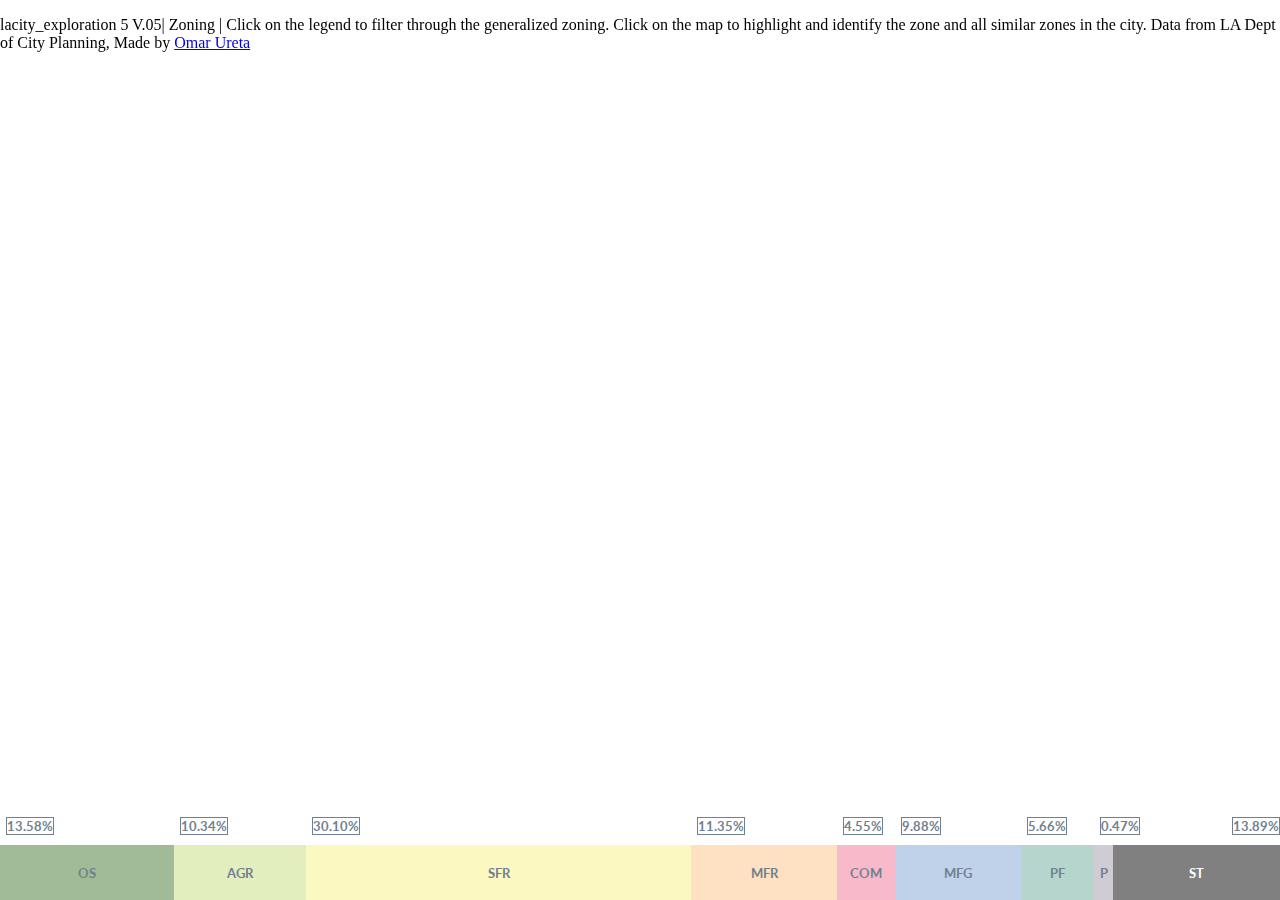
==== index_2.html @ 19f3023e "push alternative maps" ====
<!DOCTYPE html>
<html>
<head>
    <meta charset='utf-8' />
    <title>LACITY_EXPLORATION 5 | ZONING</title>
    <meta name='viewport' content='initial-scale=1,maximum-scale=1,user-scalable=no' />
    <link href='css/main_2.css' rel='stylesheet' type='text/css'>
    <script src='https://api.tiles.mapbox.com/mapbox-gl-js/v0.19.1/mapbox-gl.js'></script>
    <link href='http://fonts.googleapis.com/css?family=Lato:400,700' rel='stylesheet' type='text/css'>
    <link href='https://api.tiles.mapbox.com/mapbox-gl-js/v0.19.1/mapbox-gl.css' rel='stylesheet' />
    <script src='https://api.mapbox.com/mapbox-gl-js/plugins/mapbox-gl-geocoder/v1.1.0/mapbox-gl-geocoder.js'></script>
    <link rel='stylesheet' href='https://api.mapbox.com/mapbox-gl-js/plugins/mapbox-gl-geocoder/v1.1.0/mapbox-gl-geocoder.css' type='text/css' />
    <script src="https://code.jquery.com/jquery-1.10.2.js"></script>

</head>
<body>
<div id='map'></div>
<div id='title'>
    <p>lacity_exploration 5 V.05| Zoning | Click on the legend to filter through the generalized zoning. Click on the map to highlight and identify the zone and all similar zones in the city. Data from LA Dept of City Planning, Made by <a href="http://www.theworks.la">Omar Ureta</p>
    <p></a></p>
    </div>
<div class='map-overlay top'>
    <div class='map-overlay-inner'>
        <fieldset>
            <label>lacity_exploration 5 | Los Angeles City Zoning Map | V.06</label>
            <p>Click on the legend to filter through the generalized zoning. Click on the map to highlight and identify the zone and all similar zones in the city. Data from LA Dept of City Planning, Made by <a href="http://www.theworks.la">Omar Ureta</a></p>
        </fieldset>
        <fieldset>
            <label>Generalized Zoning</label>
            <div id='swatches'>
            <button style="background:rgba(67,119,44,.5)" onclick='groupchange("openspace",this)'>Open Space</button>
            <button style="background:rgba(196,220,122,.5)" onclick='groupchange("agricultural",this)'>Agricultural</button>
            <button style="background:rgba(246,242,131,.5)" onclick='groupchange("singlefamily",this)'>Single Family Residential</button>
            <button style="background:rgba(252,194,133,.5)" onclick='groupchange("multifamily",this)'>Multifamily Residential</button>
            <button style="background:rgba(241,114,151,.5)" onclick='groupchange("commercial",this)'>Commercial</button>
            <button style="background:rgba(127,164,213,.5)" onclick='groupchange("manufacturing",this)'>Manufacturing</button>
            <button style="background:rgba(159,152,168,.5)" onclick='groupchange("parking",this)'>Parking</button>
            <button style="background:rgba(108,171,152,.5)" onclick='groupchange("publicfacility",this)'>Public Facilities</button>
            </div>
        </fieldset>
    </div>
</div>
<div class='legend-overlay'>
    <div class='legend-overlay-inner'>
        <button class='os' onclick='groupchange("openspace",this)' title="Open Space">OS
            <div id='chartlabel'>13.58%</div>

        </button>
        <button class='ag' onclick='groupchange("agricultural",this)' title="Agricultural">AGR
            <div id='chartlabel'>10.34%</div>
        </button>
        <button class='sfr' onclick='groupchange("singlefamily",this)' title="Single Family Residential">SFR
            <div id='chartlabel'>30.10%</div>
        </button>
        <button class='mfr' onclick='groupchange("multifamily",this)' title="Multifamily Residential">MFR
            <div id='chartlabel'>11.35%</div>
        </button>
        <button class='com' onclick='groupchange("commercial",this)' title="Commercial">COM
            <div id='chartlabel'>4.55%</div>
        </button>
        <button class='mfrg' onclick='groupchange("manufacturing",this)' title="Manufacturing">MFG
            <div id='chartlabel'>9.88%</div>
        </button>
        <button class='pubf' onclick='groupchange("publicfacility",this)' title="Public Facilities">PF
            <div id='chartlabel'>5.66%</div>
        </button>
        <button class='pkg' onclick='groupchange("parking",this)' title="Parking">P
            <div id='chartlabel'>0.47%</div>
        </button>
        <button class='roads' title="Roads">ST
            <div id='chartlabel' style='right:0; border-color:slategrey; color:slategrey'>13.89%</div>
        </button>
        
        <!--<div id='infobox' class='os' onclick='groupchange("openspace",this)' title="Open Space">13.58% of LA is zoned Open Space</div>
        <div id='infobox' class='ag' onclick='groupchange("agricultural",this)' title="Agricultural">10.34% of LA is zoned Agricultural</div>
        <div id='infobox' class='sfr' onclick='groupchange("singlefamily",this)' title="Single Family Residential">30.10% of LA is zoned Single Family Residential</div>
        <div id='infobox' class='mfr' onclick='groupchange("multifamily",this)' title="Multifamily Residential">11.35% of LA is zoned Multifamily Residential</div>
        <div id='infobox' class='com' onclick='groupchange("commercial",this)' title="Commercial">4.55% of LA is zoned Commercial</div>
        <div id='infobox' class='mfrg' onclick='groupchange("manufacturing",this)' title="Manufacturing">9.88% of LA is zoned Manufacturing</div>
        <div id='infobox' class='pubf' onclick='groupchange("publicfacility",this)' title="Public Facilities">5.66% of LA is Zoned Public Facilities</div>
        <div id='infobox' class='pkg' onclick='groupchange("parking",this)' title="Parking">0.47% of LA is zoned Parking</div>
        <div id='infobox' class='roads' title="Roads">13.89% of LA is just streets</div>-->    
    </div>
    </div>
<script>
mapboxgl.accessToken = 'pk.eyJ1IjoiY3J1emluNzN2dyIsImEiOiJjaW80MHJvNzgwMWcwdmFrams0OHAxaWozIn0.6TXveIiYaYPFdf8QTO6Ssw';
var map = new mapboxgl.Map({
    container: 'map',
    style: 'js/style.json',
    zoom: 10,
    center: [-118.2621, 34.0267],
    hash:true,
    attributionControl: false
});

map.addControl(new mapboxgl.Geocoder({
    position:'top-right',
    proximity:[-118.2621, 34.0267],
    placeholder:"Search by Address"
}));
map.dragRotate.disable();
map.touchZoomRotate.disableRotation();

// When a click event occurs near a marker icon, open a popup at the location of
// the feature, with description HTML from its properties.
var prevpaintlayer = 'RE15_303';
map.on('click', function (e) {
    var features = map.queryRenderedFeatures(e.point, {});
    var srcfeature = map.querySourceFeatures("lacity_zoning")
    if (!features.length) {
        return;
    }
    
    var feature = features[0];
    console.log(feature);
    if (feature.layer['source-layer']==='lacity_zoning'){
        map.setPaintProperty(prevpaintlayer,'fill-opacity',.5);
        map.setPaintProperty(prevpaintlayer,'fill-antialias',false);
        
        //document.getElementById('infobox').innerHTML = '<h1>ZONE: '+feature.properties.ZONE_CLASS+'</h1>'
    var popup = new mapboxgl.Popup()
        .setLngLat(map.unproject(e.point))
        .setHTML("<h3>ZONE: "+feature.properties.ZONE_CMPLT+"<h3>ZONE CLASS: "+feature.properties.ZONE_CLASS)
        .addTo(map);
        
        map.setPaintProperty(feature.layer.id,'fill-opacity',1);
        map.setPaintProperty(feature.layer.id,'fill-antialias',true)
        map.setPaintProperty(feature.layer.id,'fill-outline-color','#818181')
        prevpaintlayer = feature.layer.id;
}
});

// Use the same approach as above to indicate that the symbols are clickable
// by changing the cursor style to 'pointer'.
map.on('mousemove', function (e) {
    var features = map.queryRenderedFeatures(e.point, {});
    map.getCanvas().style.cursor = (features.length) ? 'pointer' : '';
});

var stylelog;
$.getJSON('js/style.json', function(json) {
  stylelog = json;
});
    
    
var groupchange = function(groupname,e){
    var groupindex;
    
    //Finds the group index that matches the group label of the style
    $.each(stylelog.metadata['mapbox:groups'], function(index,value){
    if (value.name===groupname){
        groupindex=index;
    }
    });
    //Finds the layer within the group index to turn off/on the layer
    $.each(stylelog.layers, function(index,value){
        if (value.metadata != null){            
            if (value.metadata['mapbox:group']===groupindex){
                var visibility = map.getLayoutProperty(value.id, 'visibility');
                if (visibility === 'visible') {
                    map.setLayoutProperty(value.id, 'visibility', 'none');
                    $(e).addClass('active');
                    //e.className = 'active'
                } else {
                    //e.className = '';
                    $(e).removeClass('active');
                    map.setLayoutProperty(value.id, 'visibility', 'visible');
                }
            }
        }
    });
}

//Hover over to bring primary menu
$("button").hover(
    function(){
        var getbuttonclass = $(this).attr('class');
        $("#infobox."+getbuttonclass).toggleClass('onzoneclass');
        $("#zonebox."+getbuttonclass).toggleClass('onzoneclass');
    }
);
</script>

</body>
</html>
---- css/main_2.css ----
body { margin:0; padding:0; }
#map { position:fixed; top:55px; bottom:110px; width:100%; }
#title {position:fixed; top:0px; height:55px; width:100%; }

.map-overlay {
    display:none;
    font: 14px/20px 'Lato', Lato, Helvetica, sans-serif;
    position: absolute;
    width: 240px;
    left: 0;
    padding: 10px;
}

.map-overlay .map-overlay-inner {
    background-color: #fff;
    box-shadow:0 1px 2px rgba(0, 0, 0, 0.10);
    border-radius: 3px;
    margin-bottom: 10px;
}

.map-overlay-inner fieldset {
    border: none;
    padding: 0;
    margin: 0 0 10px;
}

.map-overlay-inner fieldset:last-child {
    margin: 0;
}

.map-overlay-inner select {
    width: 100%;
}

.map-overlay-inner label {
    display: block;
    font-weight: bold;
    margin: 0 0 5px;
    padding:5px;
}

.map-overlay-inner p {
    padding:5px;
}

.map-overlay-inner button {
    font-family: Lato;
    font-weight: bold;
    font-size:1.2em;
    display: inline-block;
    color: slategrey;
    width: 240px;
    height: 40px;
    border: none;
    cursor: pointer;
}

.map-overlay-inner button.active {
    font-family: Lato;
    font-weight: bold;
    font-size:1em;
    display: inline-block;
    color: black;
    width: 240px;
    height: 40px;
    border: none;
    cursor: pointer;
    opacity:0.25;
}

.map-overlay-inner button:focus {
    outline: none;
}

.map-overlay-inner button:hover {
    box-shadow:inset 0 0 0 3px rgba(0, 0, 0, 0.10);
}

.legend-overlay {
    font-size:0;
    position: absolute;
    width: 100%;
    bottom: 0;
    left: 0;
}

.legend-overlay .legend-overlay-inner {
    /* background-color: #fff; */
    /* box-shadow:0 1px 2px rgba(0, 0, 0, 0.10); */
    /* border-radius: 3px; */
}

.legend-overlay-inner button {
    font-family: Lato;
    font-weight: bold;
    display: inline-block;
    height: 55px;
    border: none;
    cursor: pointer;
}

.legend-overlay-inner button.active {
    font-family: Lato;
    font-weight: bold;
    display: inline-block;
    color: black;
    border: none;
    cursor: pointer;
    opacity:0.25;
}

.os {
    background:#a1bb96;
    width:13.58%;;
    color: slategrey;
}

.ag {
    background:#e2eebd; 
    width:10.34%;
    color: slategrey;
        
}

.sfr {
    background:#fbf9c1; 
    width:30.10%;
    color: slategrey;
}

.mfr {
    background:#fee1c2; 
    width:11.35%;
    color: slategrey;
}

.com {
    background:#f8b9cb; 
    width:4.55%;
    color: slategrey;
}

.mfrg {
    background:#bfd2ea; 
    width:9.88%;
    color: slategrey;
}

.pkg {
    background:#cfccd4; 
    width:1.47%;
    color: slategrey;
}

.pubf {
    background:#b6d5cc; 
    width:5.66%;
    color: slategrey;
}

.roads {
    background:#808080;
    width: 13.07%;
    color:white;
}

.legend-overlay-inner button:focus {
    outline: none;
}

.legend-overlay-inner button:hover {
    box-shadow:inset 0 0 0 3px rgba(0, 0, 0, 0.10);
}

#infobox {
    font-family: Lato;
    position: fixed;
    bottom: 55px;
    left: 0; 
    width: 100%;
    height: 55px;
    font-size: xx-large;
    line-height: 55px;
}

#chartlabel{
    top: -28px;
    position: absolute;
    border-style: solid;
    border-width: 1px;
}

#zonecontainer{
        position:relative;
        display:block;
        width:60px
}

#zonelabel{
    border-style: solid;
    border-width: 1px;
    display: block;
    width:60px;
}

.offzoneclass {
    display:none;
}

.onzoneclass {
    display:block;
}

@media (min-width:801px){
#info {
top:18px;
left:20px;
}
}

@media (max-width:800px) { 
    #map {  
        height:65%; 
    }
        .map-overlay {
            display:block;
            font: 14px/20px 'Lato', Lato, Helvetica, sans-serif;
            position: absolute;
            width: 100%;
            top: 65%;
            left: 0;
            padding: 0px;
            overflow:hidden;
        }
        .map-overlay-inner button {
            width: 100%;
        }
        
        .map-overlay-inner button.active {
            width: 100%;
        }
           .legend-overlay {
               display:none;
        }
}
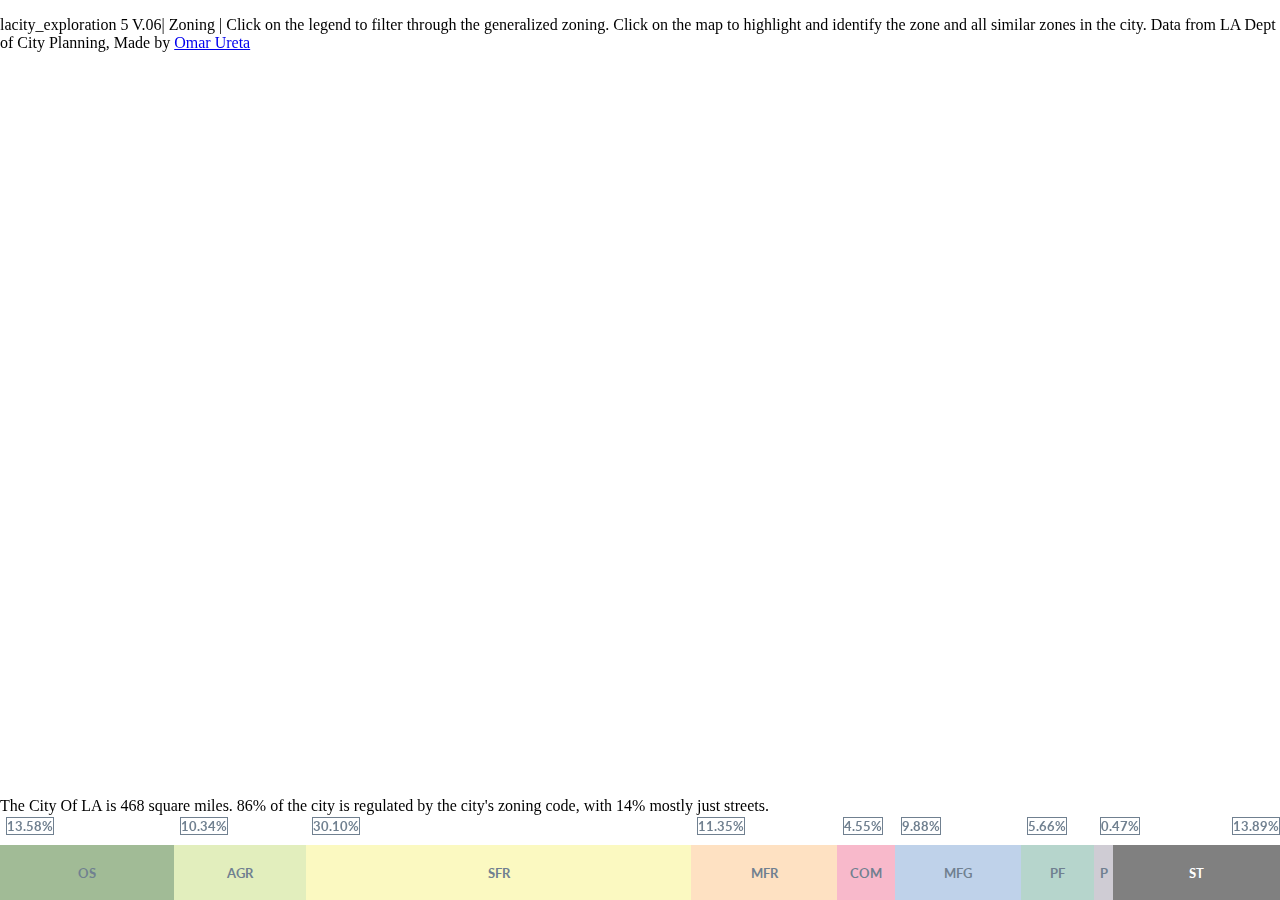
==== commit fe864a5c: "fixed layering issue" ====
--- a/index_2.html
+++ b/index_2.html
@@ -16,13 +16,16 @@
 <body>
 <div id='map'></div>
 <div id='title'>
-    <p>lacity_exploration 5 V.05| Zoning | Click on the legend to filter through the generalized zoning. Click on the map to highlight and identify the zone and all similar zones in the city. Data from LA Dept of City Planning, Made by <a href="http://www.theworks.la">Omar Ureta</p>
+    <p>lacity_exploration 5 V.06| Zoning | Click on the legend to filter through the generalized zoning. Click on the map to highlight and identify the zone and all similar zones in the city. Data from LA Dept of City Planning, Made by <a href="http://www.theworks.la">Omar Ureta</p>
     <p></a></p>
     </div>
+<div id='infomenu'>
+<p>The City Of LA is 468 square miles. 86% of the city is regulated by the city's zoning code, with 14% mostly just streets.</p>
+</div>
 <div class='map-overlay top'>
     <div class='map-overlay-inner'>
         <fieldset>
-            <label>lacity_exploration 5 | Los Angeles City Zoning Map | V.06</label>
+            <label>lacity_exploration 5 | Los Angeles City Zoning Map | V.07</label>
             <p>Click on the legend to filter through the generalized zoning. Click on the map to highlight and identify the zone and all similar zones in the city. Data from LA Dept of City Planning, Made by <a href="http://www.theworks.la">Omar Ureta</a></p>
         </fieldset>
         <fieldset>
@@ -71,15 +74,36 @@
             <div id='chartlabel' style='right:0; border-color:slategrey; color:slategrey'>13.89%</div>
         </button>
         
-        <!--<div id='infobox' class='os' onclick='groupchange("openspace",this)' title="Open Space">13.58% of LA is zoned Open Space</div>
-        <div id='infobox' class='ag' onclick='groupchange("agricultural",this)' title="Agricultural">10.34% of LA is zoned Agricultural</div>
-        <div id='infobox' class='sfr' onclick='groupchange("singlefamily",this)' title="Single Family Residential">30.10% of LA is zoned Single Family Residential</div>
-        <div id='infobox' class='mfr' onclick='groupchange("multifamily",this)' title="Multifamily Residential">11.35% of LA is zoned Multifamily Residential</div>
-        <div id='infobox' class='com' onclick='groupchange("commercial",this)' title="Commercial">4.55% of LA is zoned Commercial</div>
-        <div id='infobox' class='mfrg' onclick='groupchange("manufacturing",this)' title="Manufacturing">9.88% of LA is zoned Manufacturing</div>
-        <div id='infobox' class='pubf' onclick='groupchange("publicfacility",this)' title="Public Facilities">5.66% of LA is Zoned Public Facilities</div>
-        <div id='infobox' class='pkg' onclick='groupchange("parking",this)' title="Parking">0.47% of LA is zoned Parking</div>
-        <div id='infobox' class='roads' title="Roads">13.89% of LA is just streets</div>-->    
+        <div id='infobox' class='os offzoneclass' onclick='groupchange("openspace",this)' title="Open Space">13.58% of LA is zoned Open Space
+            <div class='zonemenu'>
+                <div class='zone'></div>
+                <div class='zone'></div>
+                <div class='zone'></div>
+                <div class='zone'></div>
+                <div class='zone'></div>
+                <div class='zone'></div>
+                <div class='zone'></div>
+                <div class='zone'></div>
+                <div class='zone'></div>
+                <div class='zone'></div>
+                <div class='zone'></div>
+                <div class='zone'></div>
+                <div class='zone'></div>
+                <div class='zone'></div>
+                <div class='zone'></div>
+                <div class='zone'></div>
+                <div class='zone'></div>
+                <div class='zone'></div>
+            </div>
+        </div>
+        <div id='infobox' class='ag offzoneclass' onclick='groupchange("agricultural",this)' title="Agricultural">10.34% of LA is zoned Agricultural</div>
+        <div id='infobox' class='sfr offzoneclass' onclick='groupchange("singlefamily",this)' title="Single Family Residential">30.10% of LA is zoned Single Family Residential</div>
+        <div id='infobox' class='mfr offzoneclass' onclick='groupchange("multifamily",this)' title="Multifamily Residential">11.35% of LA is zoned Multifamily Residential</div>
+        <div id='infobox' class='com offzoneclass' onclick='groupchange("commercial",this)' title="Commercial">4.55% of LA is zoned Commercial</div>
+        <div id='infobox' class='mfrg offzoneclass' onclick='groupchange("manufacturing",this)' title="Manufacturing">9.88% of LA is zoned Manufacturing</div>
+        <div id='infobox' class='pubf offzoneclass' onclick='groupchange("publicfacility",this)' title="Public Facilities">5.66% of LA is Zoned Public Facilities</div>
+        <div id='infobox' class='pkg offzoneclass' onclick='groupchange("parking",this)' title="Parking">0.47% of LA is zoned Parking</div>
+        <div id='infobox' class='roads offzoneclass' title="Roads">13.89% of LA is just streets</div> 
     </div>
     </div>
 <script>
@@ -111,8 +135,12 @@
         return;
     }
     
-    var feature = features[0];
-    console.log(feature);
+    var feature;
+    $.each(features, function(index){
+    console.log(index);
+    if (features[index].layer['source-layer']==='lacity_zoning'){feature=features[index]};
+    }  ) 
+  
     if (feature.layer['source-layer']==='lacity_zoning'){
         map.setPaintProperty(prevpaintlayer,'fill-opacity',.5);
         map.setPaintProperty(prevpaintlayer,'fill-antialias',false);
--- a/css/main_2.css
+++ b/css/main_2.css
@@ -1,6 +1,7 @@
 body { margin:0; padding:0; }
 #map { position:fixed; top:55px; bottom:110px; width:100%; }
 #title {position:fixed; top:0px; height:55px; width:100%; }
+#infomenu {position:fixed; bottom:55px; height:55px; width:100%; line-height: 0px}
 
 .map-overlay {
     display:none;
@@ -211,6 +212,21 @@
     display:block;
 }
 
+.zonemenu{
+    display:block;
+    width: 80px;
+    height: 100%;
+    bottom: 120px;
+    position: absolute;    
+}
+
+.zone {
+    display:inline-block;
+    width: 25px;
+    height: 25px;
+    background-color: red;
+}
+
 @media (min-width:801px){
 #info {
 top:18px;
@@ -222,6 +238,8 @@
     #map {  
         height:65%; 
     }
+    #title {display:none}
+    #infomenu {display:none}
         .map-overlay {
             display:block;
             font: 14px/20px 'Lato', Lato, Helvetica, sans-serif;
@@ -239,7 +257,7 @@
         .map-overlay-inner button.active {
             width: 100%;
         }
-           .legend-overlay {
+        .legend-overlay {
                display:none;
         }
 }